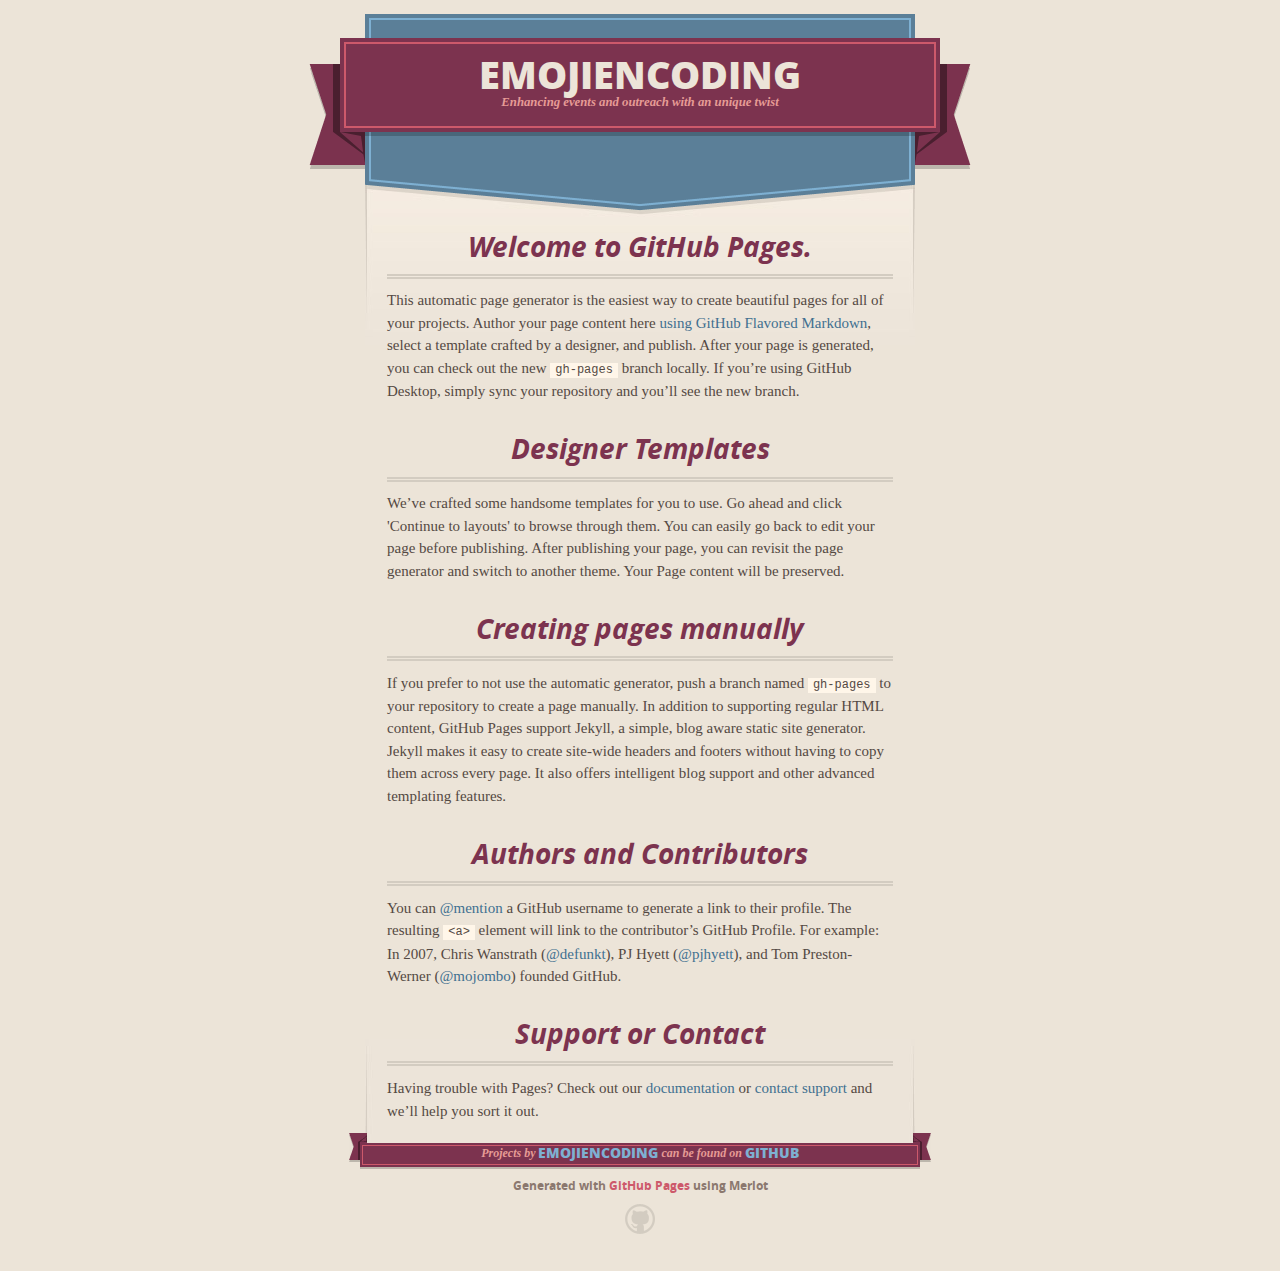
==== index.html @ be72edac "Update index.html" ====
<!DOCTYPE html>
<html>
  <head>
    <meta charset='utf-8'>
    <meta http-equiv="X-UA-Compatible" content="chrome=1">
    <meta name="viewport" content="width=640">

    <link rel="stylesheet" href="stylesheets/core.css" media="screen">
    <link rel="stylesheet" href="stylesheets/mobile.css" media="handheld, only screen and (max-device-width:640px)">
    <link rel="stylesheet" href="stylesheets/github-light.css">

    <script type="text/javascript" src="javascripts/modernizr.js"></script>
    <script type="text/javascript" src="https://ajax.googleapis.com/ajax/libs/jquery/1.7.1/jquery.min.js"></script>
    <script type="text/javascript" src="javascripts/headsmart.min.js"></script>
    <script type="text/javascript">
      $(document).ready(function () {
        $('#main_content').headsmart()
      })
    </script>
    <title>EmojiEncoding by emojiencoding</title>
  </head>

  <body>
    <div class="shell">

      <header>
        <span class="ribbon-outer">
          <span class="ribbon-inner">
            <h1>EmojiEncoding</h1>
            <h2>Enhancing events and outreach with an unique twist</h2>
          </span>
          <span class="left-tail"></span>
          <span class="right-tail"></span>
        </span>
      </header>

      <div id="no-downloads">
        <span class="inner">
        </span>
      </div>


      <span class="banner-fix"></span>


      <section id="main_content">
        <h3>
<a id="welcome-to-github-pages" class="anchor" href="#welcome-to-github-pages" aria-hidden="true"><span class="octicon octicon-link"></span></a>Welcome to GitHub Pages.</h3>

<p>This automatic page generator is the easiest way to create beautiful pages for all of your projects. Author your page content here <a href="https://guides.github.com/features/mastering-markdown/">using GitHub Flavored Markdown</a>, select a template crafted by a designer, and publish. After your page is generated, you can check out the new <code>gh-pages</code> branch locally. If you’re using GitHub Desktop, simply sync your repository and you’ll see the new branch.</p>

<h3>
<a id="designer-templates" class="anchor" href="#designer-templates" aria-hidden="true"><span class="octicon octicon-link"></span></a>Designer Templates</h3>

<p>We’ve crafted some handsome templates for you to use. Go ahead and click 'Continue to layouts' to browse through them. You can easily go back to edit your page before publishing. After publishing your page, you can revisit the page generator and switch to another theme. Your Page content will be preserved.</p>

<h3>
<a id="creating-pages-manually" class="anchor" href="#creating-pages-manually" aria-hidden="true"><span class="octicon octicon-link"></span></a>Creating pages manually</h3>

<p>If you prefer to not use the automatic generator, push a branch named <code>gh-pages</code> to your repository to create a page manually. In addition to supporting regular HTML content, GitHub Pages support Jekyll, a simple, blog aware static site generator. Jekyll makes it easy to create site-wide headers and footers without having to copy them across every page. It also offers intelligent blog support and other advanced templating features. </p>

<h3>
<a id="authors-and-contributors" class="anchor" href="#authors-and-contributors" aria-hidden="true"><span class="octicon octicon-link"></span></a>Authors and Contributors</h3>

<p>You can <a href="https://github.com/blog/821" class="user-mention">@mention</a> a GitHub username to generate a link to their profile. The resulting <code>&lt;a&gt;</code> element will link to the contributor’s GitHub Profile. For example: In 2007, Chris Wanstrath (<a href="https://github.com/defunkt" class="user-mention">@defunkt</a>), PJ Hyett (<a href="https://github.com/pjhyett" class="user-mention">@pjhyett</a>), and Tom Preston-Werner (<a href="https://github.com/mojombo" class="user-mention">@mojombo</a>) founded GitHub.</p>

<h3>
<a id="support-or-contact" class="anchor" href="#support-or-contact" aria-hidden="true"><span class="octicon octicon-link"></span></a>Support or Contact</h3>

<p>Having trouble with Pages? Check out our <a href="https://help.github.com/pages">documentation</a> or <a href="https://github.com/contact">contact support</a> and we’ll help you sort it out.</p>
      </section>

      <footer>
        <span class="ribbon-outer">
          <span class="ribbon-inner">
            <p>Projects by <a href="https://github.com/emojiencoding">emojiencoding</a> can be found on <a href="https://github.com/emojiencoding">GitHub</a></p>
          </span>
          <span class="left-tail"></span>
          <span class="right-tail"></span>
        </span>
        <p>Generated with <a href="https://pages.github.com">GitHub Pages</a> using Merlot</p>
        <span class="octocat"></span>
      </footer>

    </div>

              <script type="text/javascript">
            var gaJsHost = (("https:" == document.location.protocol) ? "https://ssl." : "http://www.");
            document.write(unescape("%3Cscript src='" + gaJsHost + "google-analytics.com/ga.js' type='text/javascript'%3E%3C/script%3E"));
          </script>
          <script type="text/javascript">
            try {
              var pageTracker = _gat._getTracker("UA-67366925-1");
            pageTracker._trackPageview();
            } catch(err) {}
          </script>

  </body>
</html>
---- stylesheets/core.css ----
@import url("screen.css");
@import url("non-screen.css") handheld;
@import url("non-screen.css") only screen and (max-device-width:640px);
---- stylesheets/mobile.css ----
/* Generated by Font Squirrel (http://www.fontsquirrel.com) on February 9, 2012 */


@font-face {
  font-family: 'Open Sans';
  src: url('../fonts/opensans-regular-webfont.eot');
  src: url('../fonts/opensans-regular-webfont.eot?#iefix') format('embedded-opentype'),
       url('../fonts/opensans-regular-webfont.woff') format('woff'),
       url('../fonts/opensans-regular-webfont.ttf') format('truetype'),
       url('../fonts/opensans-regular-webfont.svg#OpenSansRegular') format('svg');
  font-weight: normal;
  font-style: normal;
}

@font-face {
  font-family: 'Open Sans';
  src: url('../fonts/opensans-italic-webfont.eot');
  src: url('../fonts/opensans-italic-webfont.eot?#iefix') format('embedded-opentype'),
       url('../fonts/opensans-italic-webfont.woff') format('woff'),
       url('../fonts/opensans-italic-webfont.ttf') format('truetype'),
       url('../fonts/opensans-italic-webfont.svg#OpenSansItalic') format('svg');
  font-weight: normal;
  font-style: italic;
}

@font-face {
  font-family: 'Open Sans';
  src: url('../fonts/opensans-bold-webfont.eot');
  src: url('../fonts/opensans-bold-webfont.eot?#iefix') format('embedded-opentype'),
       url('../fonts/opensans-bold-webfont.woff') format('woff'),
       url('../fonts/opensans-bold-webfont.ttf') format('truetype'),
       url('../fonts/opensans-bold-webfont.svg#OpenSansBold') format('svg');
  font-weight: bold;
  font-style: normal;
}

@font-face {
  font-family: 'Open Sans';
  src: url('../fonts/opensans-bolditalic-webfont.eot');
  src: url('../fonts/opensans-bolditalic-webfont.eot?#iefix') format('embedded-opentype'),
       url('../fonts/opensans-bolditalic-webfont.woff') format('woff'),
       url('../fonts/opensans-bolditalic-webfont.ttf') format('truetype'),
       url('../fonts/opensans-bolditalic-webfont.svg#OpenSansBoldItalic') format('svg');
  font-weight: bold;
  font-style: italic;
}

@font-face {
  font-family: 'Open Sans';
  src: url('../fonts/opensans-extrabold-webfont.eot');
  src: url('../fonts/opensans-extrabold-webfont.eot?#iefix') format('embedded-opentype'),
       url('../fonts/opensans-extrabold-webfont.woff') format('woff'),
       url('../fonts/opensans-extrabold-webfont.ttf') format('truetype'),
       url('../fonts/opensans-extrabold-webfont.svg#OpenSansExtrabold') format('svg');
  font-weight: bolder;
  font-style: normal;
}


/* http://meyerweb.com/eric/tools/css/reset/ 
   v2.0 | 20110126
   License: none (public domain)
*/

html, body, div, span, applet, object, iframe,
h1, h2, h3, h4, h5, h6, p, blockquote, pre,
a, abbr, acronym, address, big, cite, code,
del, dfn, em, img, ins, kbd, q, s, samp,
small, strike, strong, sub, sup, tt, var,
b, u, i, center,
dl, dt, dd, ol, ul, li,
fieldset, form, label, legend,
table, caption, tbody, tfoot, thead, tr, th, td,
article, aside, canvas, details, embed, 
figure, figcaption, footer, header, hgroup, 
menu, nav, output, ruby, section, summary,
time, mark, audio, video {
  margin: 0;
  padding: 0;
  border: 0;
  font-size: 100%;
  font: inherit;
  vertical-align: baseline;
}
/* HTML5 display-role reset for older browsers */
article, aside, details, figcaption, figure, 
footer, header, hgroup, menu, nav, section {
  display: block;
}
body {
  line-height: 1;
}
ol, ul {
  list-style: none;
}
blockquote, q {
  quotes: none;
}
blockquote:before, blockquote:after,
q:before, q:after {
  content: '';
  content: none;
}
table {
  border-collapse: collapse;
  border-spacing: 0;
}

header, footer, section {
  display: block;
  position: relative;
}

/* STYLES */

div.shell {
  display: block;
  width: 640px;
  margin: 0 auto;
}

a#forkme_banner {
  display: none;
}

/* header */

header {
  position: relative;
  z-index: 2;
  margin: 0;
  max-width: 640px;
  top: 51px;
}

header span.ribbon-inner {
  position: relative;
  display: block;
  background-color: #cd596b;
  border: 8px solid #7c334f;
  padding: 6px;
  z-index: 1;
}

header span.left-tail, header span.right-tail {
  position: relative;
  display: block;
  width: 19px;
  height: 10px;
  background: transparent url(../images/ribbon-tail-sprite-2x.png) 0 0 no-repeat;
  position: absolute;
  bottom: -10px;
  z-index: 0;
}

header span.left-tail {
  background-position: 0 0;
  left: 0;
}

header span.right-tail {
  background-position: -19px 0;
  right: 0;
}

header h1 {
  background-color: #7c334f;
  font-size: 2em;
  font-weight: bolder;
  font-style: normal;
  text-transform: uppercase;
  color: #ece4d8;
  text-align: center;
  line-height:1;  
  padding: 14px 20px 0;
}

header h2 {
  background-color: #7c334f;
  font: bold italic .85em/1.5 Georgia, Times, “Times New Roman”, serif;
  color: #e69b95;
  padding-bottom: 14px;
  margin-top: -3px;
  text-align: center;
}

section#downloads {
  position: relative;
  display: block;
  height: 171px;
  width: 602px;
  padding-bottom: 150px;
  margin: 51px auto -250px;
  z-index: 1;
  background: transparent url(../images/shield.png) center 0 no-repeat;
}

section#downloads a {
  display: none;
}

span.banner-fix {
  background: transparent url(../images/shield-fallback.png) center top no-repeat;
  display: block;
  height: 31px;
  position: absolute;
  width: 640px;
  top: 20px;

}

section#main_content {
  z-index: 2;
  padding: 20px 40px 0;
  min-height:185px;
}

/* footer */

footer {
  background: none;
  padding-top: 104px;
  margin: -94px auto 40px;
  max-width:640px;
  text-align: center;
}

footer span.ribbon-outer {
  display: block;
  position: relative;
  border-bottom: 2px solid #bdb6ad;
}

footer span.ribbon-inner {
  position: relative;
  display: block;
  background-color: #cd596b;
  border: 8px solid #7c334f;
  padding: 6px;
  z-index: 1;
}

footer p {
  font-family: 'Open Sans', sans-serif;
  font-weight: bold;
  font-size: .6em;
  color: #8b786f;
}

footer a {
  color: #cd596b;
}

footer span.ribbon-inner p {
  background-color: #7c334f;
  margin: 0;
  color: #e69b95;
  font: bold italic 22px/1 Georgia, Times, “Times New Roman”, serif;
  height: auto;
  line-height: 1.1;
  padding: 20px 0px 10px;
}

footer span.ribbon-inner a {
  display: block;
  position: relative;
  bottom: 0;
  color: #7eb0d2;
  font-family: 'Open Sans', sans-serif;
  text-transform: uppercase;
  font-style: normal;
  font-weight: bolder;
  font-size: 38px;
  padding-bottom: 10px;
}

footer span.ribbon-inner a:hover {
  color: #7eb0d2;
}

footer span.left-tail, footer span.right-tail {
  position: relative;
  display: block;
  width: 23px;
  height: 126px;
  background: transparent url(../images/small-ribbon-tail-sprite-2x.png) 0 0 no-repeat;
  position: absolute;
  top: -126px;
  z-index: 0;
}

footer span.left-tail {
  background-position: 0 0;
  left: 0;
}

footer span.right-tail {
  background-position: -23px 0;
  right: 0;
}

footer span.octocat {
  background: transparent url(../images/octocat-2x.png) 0 0 no-repeat;
  display: block;
  width: 60px;
  height: 60px;
  margin: 20px auto 0;}

/* content */

body {
  background: #ece4d8;
  font: normal normal 30px/1.5 Georgia, Palatino,” Palatino Linotype”, Times, “Times New Roman”, serif;
  color: #544943;
  -webkit-font-smoothing: antialiased;
}

a, a:hover {
  color: #417090;
}

a {
  text-decoration: none;
}

a:hover {
  text-decoration: underline;
}

h1,h2,h3,h4,h5,h6 {
  font-family: 'Open Sans', sans-serif;
  font-weight: bold;
}

p {
  margin: .7em 0 0;
}

strong {
  font-weight: bold;
}

em {
  font-style: italic;
}

ol {
  margin: .7em 0;
  list-style-type: decimal;
  padding-left: 1.35em;
}

ul {
  margin: .7em 0;
  padding-left: 1.35em;
}

ul li {
  padding-left: 20px;
  background: transparent url(../images/chevron-2x.png) left 15px no-repeat;
}

blockquote {
  font-family: 'Open Sans', sans-serif;
  margin: 20px 0;
  color: #8b786f;
  padding-left: 1.35em;
  background: transparent url('../images/blockquote-gfx-2x.png') 0 8px no-repeat;
}

img {
  -webkit-box-shadow: 0px 4px 0px #bdb6ad;
  -moz-box-shadow: 0px 4px 0px #bdb6ad;
  box-shadow: 0px 4px 0px #bdb6ad;
  border: 4px solid #fff6e9;
  max-width: 556px;
}

hr {
  border: none;
  outline: none;
  height: 42px;
  background: transparent url('../images/hr-2x.jpg') center center repeat-x;
  margin: 0 0 20px;
}

code {
  background: #fff6e9;
  font: normal normal .9em/1.7 "Lucida Sans Typewriter", "Lucida Console", Monaco, "Bitstream Vera Sans Mono", monospace;
  padding: 0 5px 1px;
}

pre {
  margin: 10px 0 20px;
  padding: .7em;
  background: #fff6e9;
  border-bottom: 4px solid #bdb6ad;
  font: normal normal .9em/1.7 "Lucida Sans Typewriter", "Lucida Console", Monaco, "Bitstream Vera Sans Mono", monospace;
  overflow: auto;
}

table {
  background: #fff6e9;
  display: table;
  width: 100%;
  border-collapse: separate;
  border-bottom: 4px solid #bdb6ad;
  margin: 10px 0;
}

tr {
  display: table-row;
}

th {
  display: table-cell;
  padding: 2px 10px;
  border: solid #ece4d8;
  border-width: 0 4px 4px 0;
  color: #cd596b;
  font-family: 'Open Sans', sans-serif;
  font-weight: bold;
  font-size: .85em;
}

td {
  display: table-cell;
  padding: 0 .7em;
  border: solid #ece4d8;
  border-width: 0 4px 4px 0;
}

td:last-child, th:last-child {
  border-right: none;
}

tr:last-child td {
  border-bottom: none;
}

dl {
  margin: .7em 0 20px;
}

dt {
  font-family: 'Open Sans', sans-serif;
  font-weight: bold;
}

dd {
  padding-left: 1.35em;
}

dd p:first-child {
  margin-top: 0;
}

/* Content based headers */

#main_content > .header-level-1:first-child,
#main_content > .header-level-2:first-child,
#main_content > .header-level-3:first-child,
#main_content > .header-level-4:first-child,
#main_content > .header-level-5:first-child,
#main_content > .header-level-6:first-child {
  margin-top: 0;
}

.header-level-1 {
  font-size: 1.85em;
  border-bottom: .2em double #d3ccc1;
  color: #7c334f;
  text-align: center;
  font-style: italic;
  margin: 1.1em 0 .38em;
  line-height: 1.2;
  padding-bottom: 10px
}

.header-level-2 {
  font-size: 1.58em;
  color: #7c334f;
  margin: .95em 0 .5em;
  border-bottom: .1em solid #D3CCC1;
  line-height: 1.2;
  padding-bottom: 10px
}

.header-level-3 {
  margin: 20px 0 10px;
  font-size: 1.45em;
}

.header-level-4 {
  margin: .6em 0;
  font-size: 1.2em;
  color: #cd596b;
}

.header-level-5 {
  margin: .7em 0;
  font-size: 1em;
  color: #8b786f;
}

.header-level-6 {
  margin: .8em 0;
  font-size: .85em;
  font-style: italic;
}
---- stylesheets/github-light.css ----
/*
   Copyright 2014 GitHub Inc.

   Licensed under the Apache License, Version 2.0 (the "License");
   you may not use this file except in compliance with the License.
   You may obtain a copy of the License at

       http://www.apache.org/licenses/LICENSE-2.0

   Unless required by applicable law or agreed to in writing, software
   distributed under the License is distributed on an "AS IS" BASIS,
   WITHOUT WARRANTIES OR CONDITIONS OF ANY KIND, either express or implied.
   See the License for the specific language governing permissions and
   limitations under the License.

*/

.pl-c /* comment */ {
  color: #969896;
}

.pl-c1      /* constant, markup.raw, meta.diff.header, meta.module-reference, meta.property-name, support, support.constant, support.variable, variable.other.constant */,
.pl-s .pl-v /* string variable */ {
  color: #0086b3;
}

.pl-e  /* entity */,
.pl-en /* entity.name */ {
  color: #795da3;
}

.pl-s .pl-s1 /* string source */,
.pl-smi      /* storage.modifier.import, storage.modifier.package, storage.type.java, variable.other, variable.parameter.function */ {
  color: #333;
}

.pl-ent /* entity.name.tag */ {
  color: #63a35c;
}

.pl-k /* keyword, storage, storage.type */ {
  color: #a71d5d;
}

.pl-pds              /* punctuation.definition.string, string.regexp.character-class */,
.pl-s                /* string */,
.pl-s .pl-pse .pl-s1 /* string punctuation.section.embedded source */,
.pl-sr               /* string.regexp */,
.pl-sr .pl-cce       /* string.regexp constant.character.escape */,
.pl-sr .pl-sra       /* string.regexp string.regexp.arbitrary-repitition */,
.pl-sr .pl-sre       /* string.regexp source.ruby.embedded */ {
  color: #183691;
}

.pl-v /* variable */ {
  color: #ed6a43;
}

.pl-id /* invalid.deprecated */ {
  color: #b52a1d;
}

.pl-ii /* invalid.illegal */ {
  background-color: #b52a1d;
  color: #f8f8f8;
}

.pl-sr .pl-cce /* string.regexp constant.character.escape */ {
  color: #63a35c;
  font-weight: bold;
}

.pl-ml /* markup.list */ {
  color: #693a17;
}

.pl-mh        /* markup.heading */,
.pl-mh .pl-en /* markup.heading entity.name */,
.pl-ms        /* meta.separator */ {
  color: #1d3e81;
  font-weight: bold;
}

.pl-mq /* markup.quote */ {
  color: #008080;
}

.pl-mi /* markup.italic */ {
  color: #333;
  font-style: italic;
}

.pl-mb /* markup.bold */ {
  color: #333;
  font-weight: bold;
}

.pl-md /* markup.deleted, meta.diff.header.from-file */ {
  background-color: #ffecec;
  color: #bd2c00;
}

.pl-mi1 /* markup.inserted, meta.diff.header.to-file */ {
  background-color: #eaffea;
  color: #55a532;
}

.pl-mdr /* meta.diff.range */ {
  color: #795da3;
  font-weight: bold;
}

.pl-mo /* meta.output */ {
  color: #1d3e81;
}
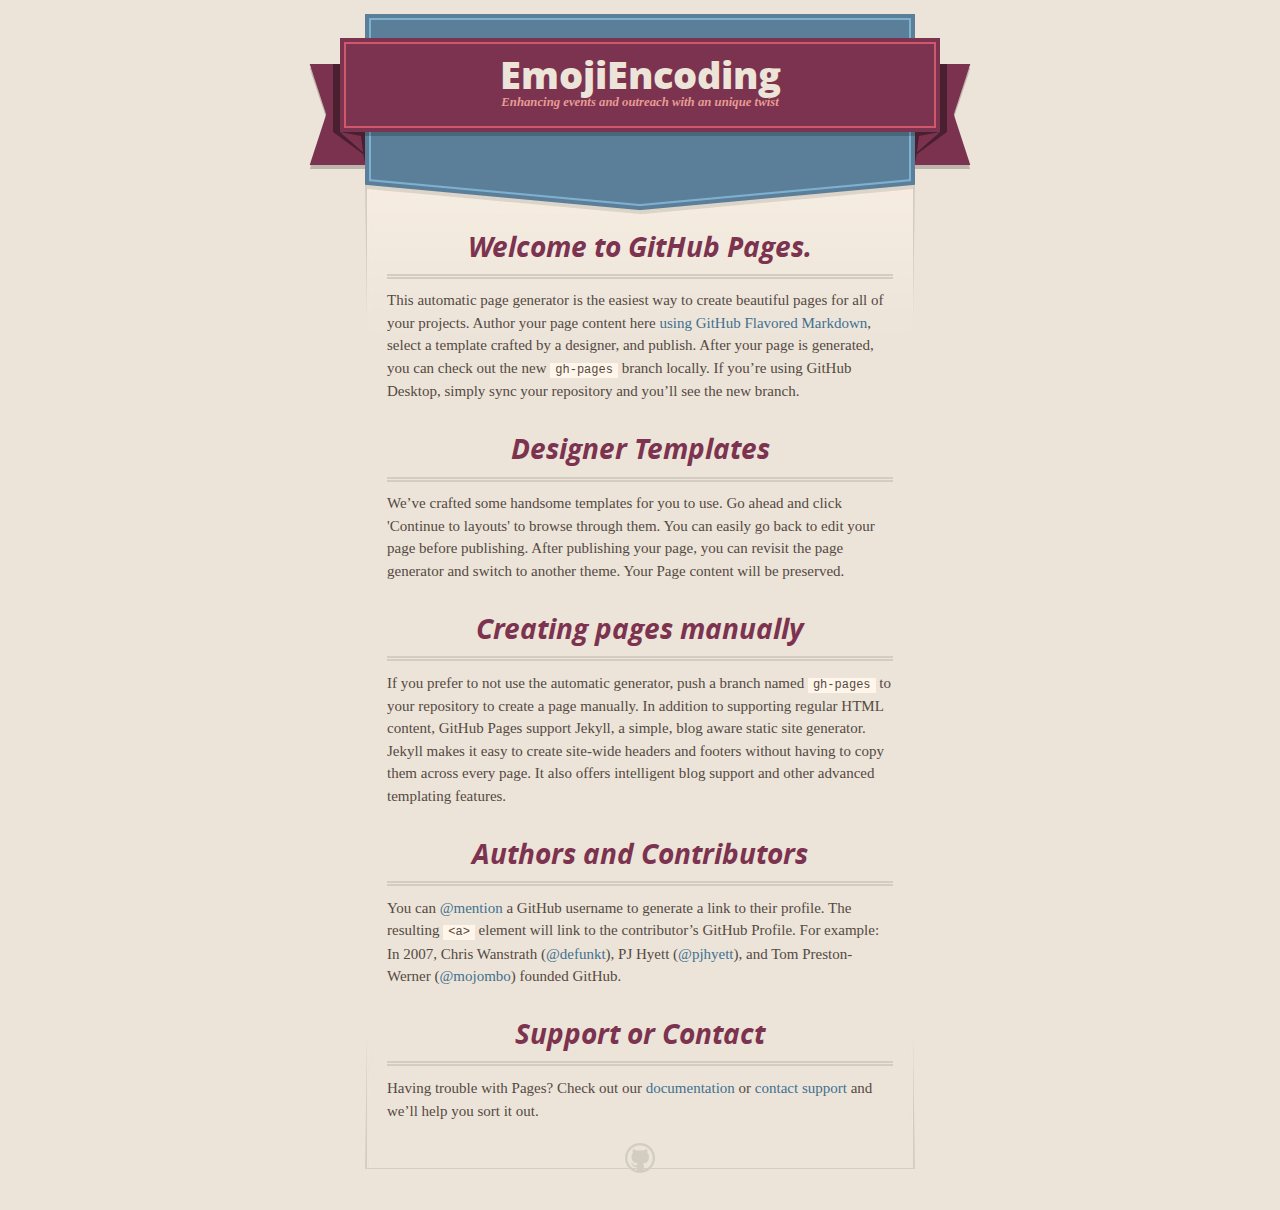
==== commit 64a60cd9: "Update index.html" ====
--- a/index.html
+++ b/index.html
@@ -71,14 +71,7 @@
       </section>
 
       <footer>
-        <span class="ribbon-outer">
-          <span class="ribbon-inner">
-            <p>Projects by <a href="https://github.com/emojiencoding">emojiencoding</a> can be found on <a href="https://github.com/emojiencoding">GitHub</a></p>
-          </span>
-          <span class="left-tail"></span>
-          <span class="right-tail"></span>
-        </span>
-        <p>Generated with <a href="https://pages.github.com">GitHub Pages</a> using Merlot</p>
+        
         <span class="octocat"></span>
       </footer>
 
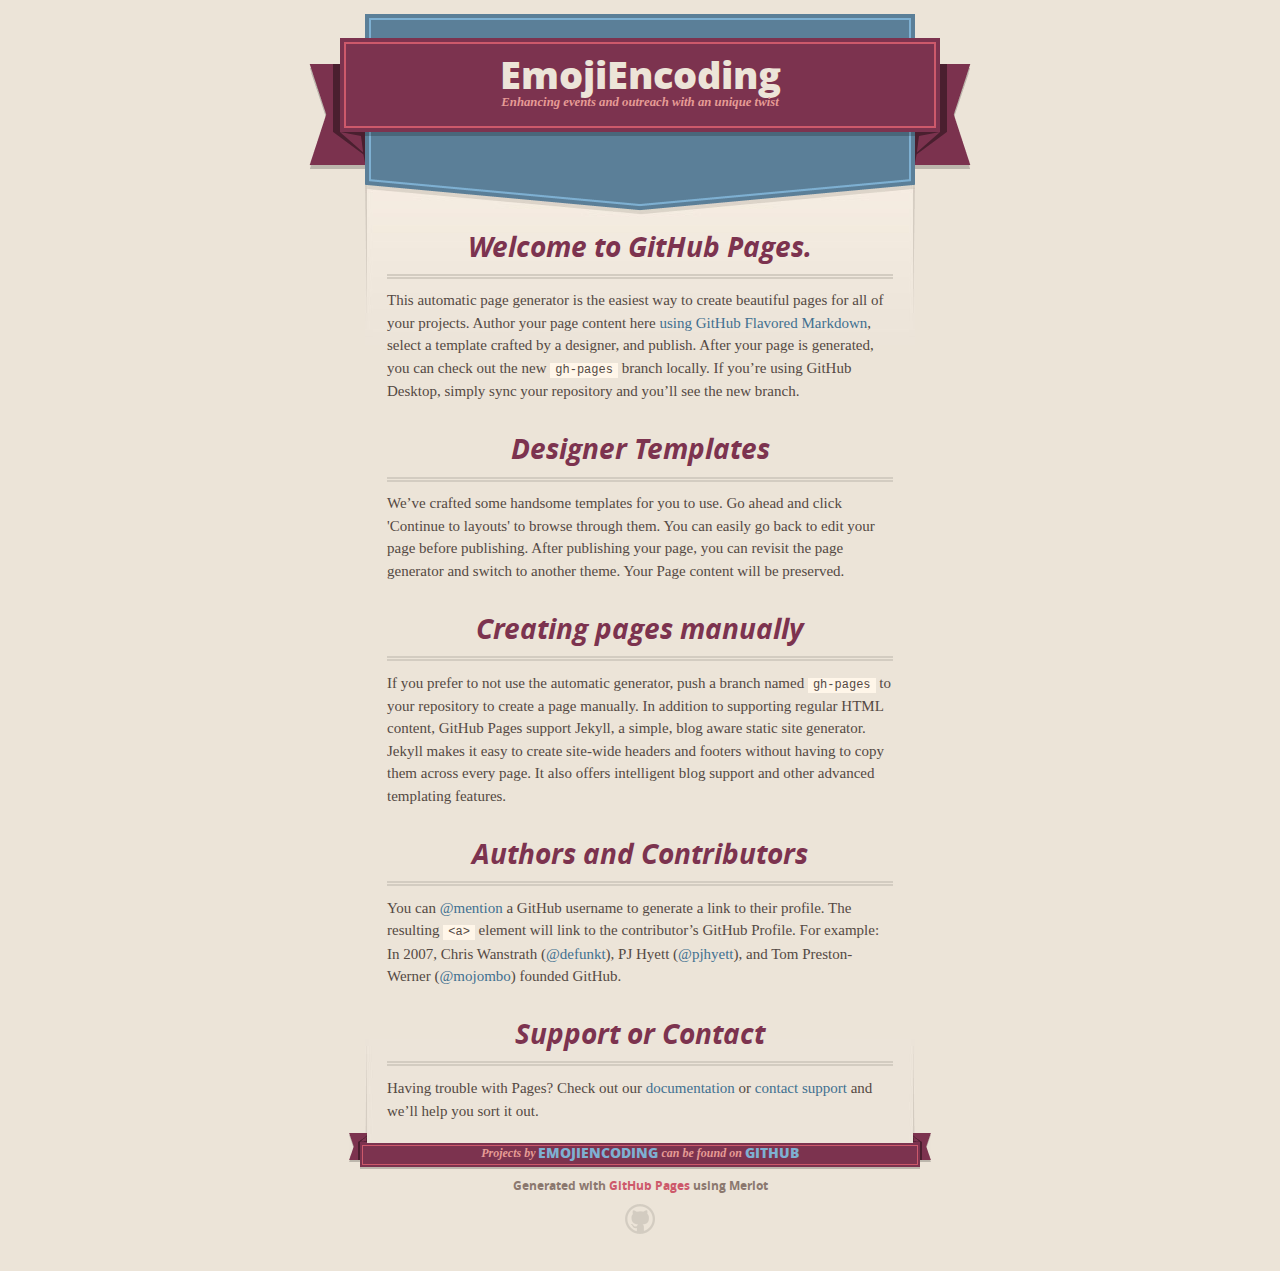
==== commit 5e6973a2: "Update index.html" ====
--- a/index.html
+++ b/index.html
@@ -71,7 +71,14 @@
       </section>
 
       <footer>
-        
+        <span class="ribbon-outer">
+          <span class="ribbon-inner">
+            <p>Projects by <a href="https://github.com/emojiencoding">emojiencoding</a> can be found on <a href="https://github.com/emojiencoding">GitHub</a></p>
+          </span>
+          <span class="left-tail"></span>
+          <span class="right-tail"></span>
+        </span>
+        <p>Generated with <a href="https://pages.github.com">GitHub Pages</a> using Merlot</p>
         <span class="octocat"></span>
       </footer>
 
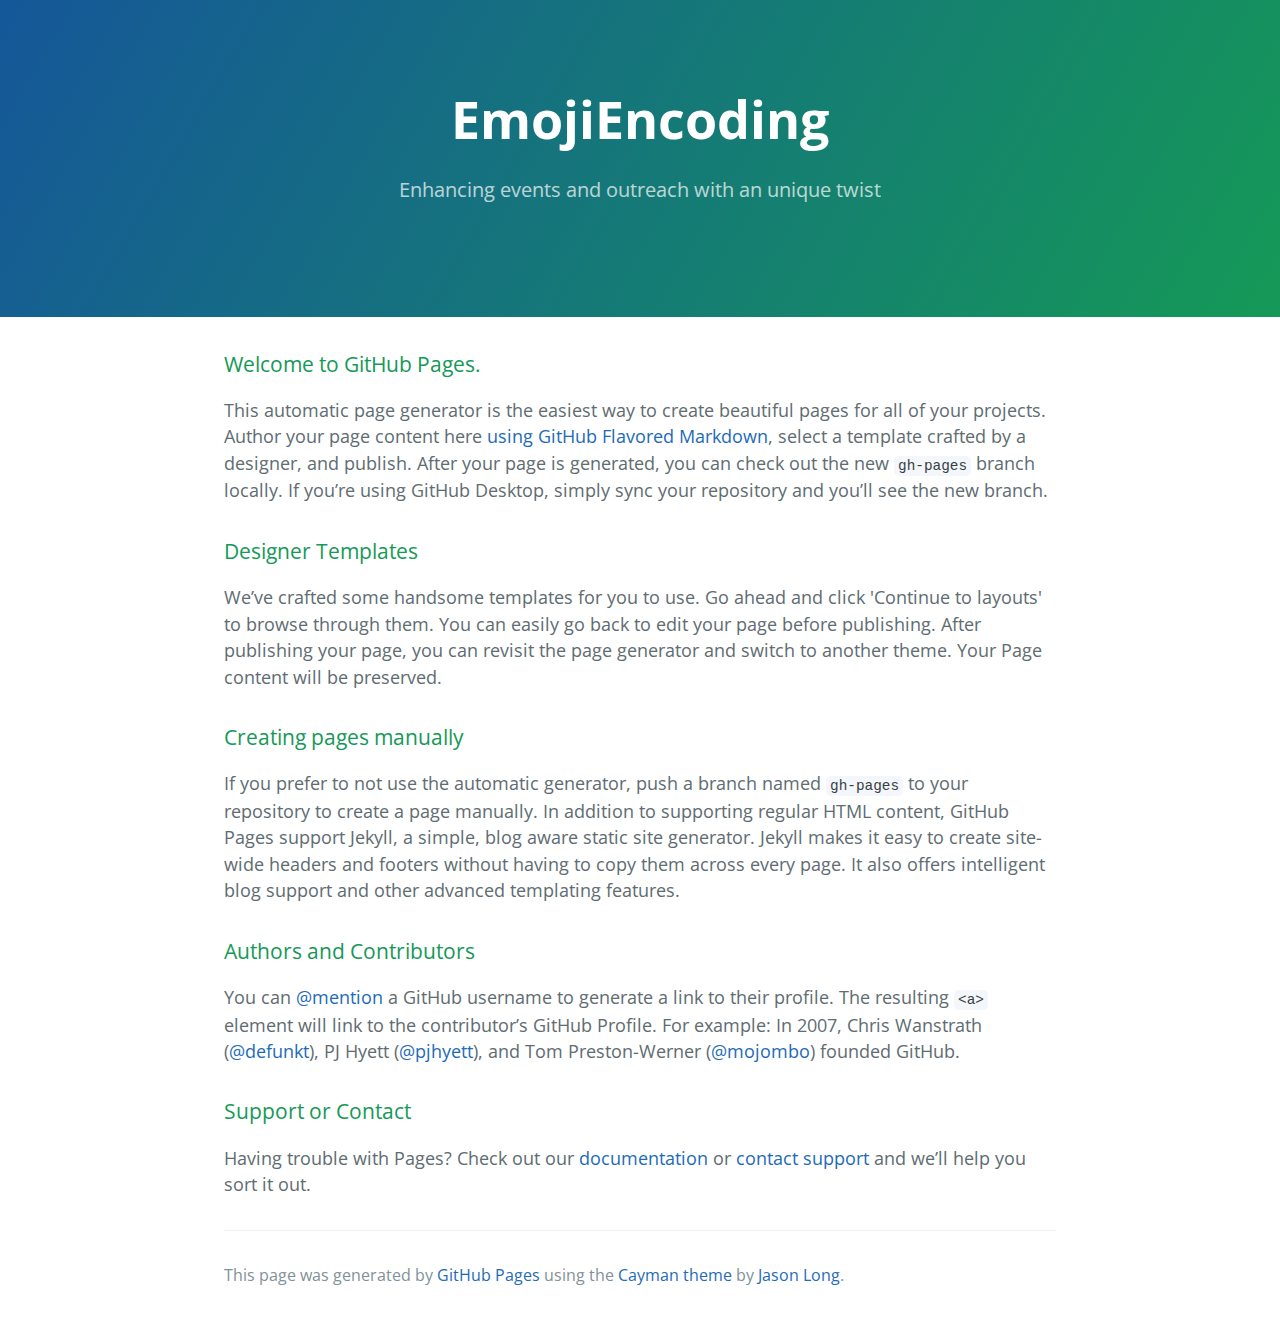
==== commit 5b810c80: "Replace master branch with page content via GitHub" ====
--- a/index.html
+++ b/index.html
@@ -1,50 +1,22 @@
 <!DOCTYPE html>
-<html>
+<html lang="en-us">
   <head>
-    <meta charset='utf-8'>
-    <meta http-equiv="X-UA-Compatible" content="chrome=1">
-    <meta name="viewport" content="width=640">
+    <meta charset="UTF-8">
+    <title>EmojiEncoding by emojiencoding</title>
+    <meta name="viewport" content="width=device-width, initial-scale=1">
+    <link rel="stylesheet" type="text/css" href="stylesheets/normalize.css" media="screen">
+    <link href='https://fonts.googleapis.com/css?family=Open+Sans:400,700' rel='stylesheet' type='text/css'>
+    <link rel="stylesheet" type="text/css" href="stylesheets/stylesheet.css" media="screen">
+    <link rel="stylesheet" type="text/css" href="stylesheets/github-light.css" media="screen">
+  </head>
+  <body>
+    <section class="page-header">
+      <h1 class="project-name">EmojiEncoding</h1>
+      <h2 class="project-tagline">Enhancing events and outreach with an unique twist</h2>
+    </section>
 
-    <link rel="stylesheet" href="stylesheets/core.css" media="screen">
-    <link rel="stylesheet" href="stylesheets/mobile.css" media="handheld, only screen and (max-device-width:640px)">
-    <link rel="stylesheet" href="stylesheets/github-light.css">
-
-    <script type="text/javascript" src="javascripts/modernizr.js"></script>
-    <script type="text/javascript" src="https://ajax.googleapis.com/ajax/libs/jquery/1.7.1/jquery.min.js"></script>
-    <script type="text/javascript" src="javascripts/headsmart.min.js"></script>
-    <script type="text/javascript">
-      $(document).ready(function () {
-        $('#main_content').headsmart()
-      })
-    </script>
-    <title>EmojiEncoding by emojiencoding</title>
-  </head>
-
-  <body>
-    <div class="shell">
-
-      <header>
-        <span class="ribbon-outer">
-          <span class="ribbon-inner">
-            <h1>EmojiEncoding</h1>
-            <h2>Enhancing events and outreach with an unique twist</h2>
-          </span>
-          <span class="left-tail"></span>
-          <span class="right-tail"></span>
-        </span>
-      </header>
-
-      <div id="no-downloads">
-        <span class="inner">
-        </span>
-      </div>
-
-
-      <span class="banner-fix"></span>
-
-
-      <section id="main_content">
-        <h3>
+    <section class="main-content">
+      <h3>
 <a id="welcome-to-github-pages" class="anchor" href="#welcome-to-github-pages" aria-hidden="true"><span class="octicon octicon-link"></span></a>Welcome to GitHub Pages.</h3>
 
 <p>This automatic page generator is the easiest way to create beautiful pages for all of your projects. Author your page content here <a href="https://guides.github.com/features/mastering-markdown/">using GitHub Flavored Markdown</a>, select a template crafted by a designer, and publish. After your page is generated, you can check out the new <code>gh-pages</code> branch locally. If you’re using GitHub Desktop, simply sync your repository and you’ll see the new branch.</p>
@@ -68,23 +40,15 @@
 <a id="support-or-contact" class="anchor" href="#support-or-contact" aria-hidden="true"><span class="octicon octicon-link"></span></a>Support or Contact</h3>
 
 <p>Having trouble with Pages? Check out our <a href="https://help.github.com/pages">documentation</a> or <a href="https://github.com/contact">contact support</a> and we’ll help you sort it out.</p>
-      </section>
 
-      <footer>
-        <span class="ribbon-outer">
-          <span class="ribbon-inner">
-            <p>Projects by <a href="https://github.com/emojiencoding">emojiencoding</a> can be found on <a href="https://github.com/emojiencoding">GitHub</a></p>
-          </span>
-          <span class="left-tail"></span>
-          <span class="right-tail"></span>
-        </span>
-        <p>Generated with <a href="https://pages.github.com">GitHub Pages</a> using Merlot</p>
-        <span class="octocat"></span>
+      <footer class="site-footer">
+
+        <span class="site-footer-credits">This page was generated by <a href="https://pages.github.com">GitHub Pages</a> using the <a href="https://github.com/jasonlong/cayman-theme">Cayman theme</a> by <a href="https://twitter.com/jasonlong">Jason Long</a>.</span>
       </footer>
 
-    </div>
+    </section>
 
-              <script type="text/javascript">
+            <script type="text/javascript">
             var gaJsHost = (("https:" == document.location.protocol) ? "https://ssl." : "http://www.");
             document.write(unescape("%3Cscript src='" + gaJsHost + "google-analytics.com/ga.js' type='text/javascript'%3E%3C/script%3E"));
           </script>
--- a/stylesheets/stylesheet.css
+++ b/stylesheets/stylesheet.css
@@ -0,0 +1,245 @@
+* {
+  box-sizing: border-box; }
+
+body {
+  padding: 0;
+  margin: 0;
+  font-family: "Open Sans", "Helvetica Neue", Helvetica, Arial, sans-serif;
+  font-size: 16px;
+  line-height: 1.5;
+  color: #606c71; }
+
+a {
+  color: #1e6bb8;
+  text-decoration: none; }
+  a:hover {
+    text-decoration: underline; }
+
+.btn {
+  display: inline-block;
+  margin-bottom: 1rem;
+  color: rgba(255, 255, 255, 0.7);
+  background-color: rgba(255, 255, 255, 0.08);
+  border-color: rgba(255, 255, 255, 0.2);
+  border-style: solid;
+  border-width: 1px;
+  border-radius: 0.3rem;
+  transition: color 0.2s, background-color 0.2s, border-color 0.2s; }
+  .btn + .btn {
+    margin-left: 1rem; }
+
+.btn:hover {
+  color: rgba(255, 255, 255, 0.8);
+  text-decoration: none;
+  background-color: rgba(255, 255, 255, 0.2);
+  border-color: rgba(255, 255, 255, 0.3); }
+
+@media screen and (min-width: 64em) {
+  .btn {
+    padding: 0.75rem 1rem; } }
+
+@media screen and (min-width: 42em) and (max-width: 64em) {
+  .btn {
+    padding: 0.6rem 0.9rem;
+    font-size: 0.9rem; } }
+
+@media screen and (max-width: 42em) {
+  .btn {
+    display: block;
+    width: 100%;
+    padding: 0.75rem;
+    font-size: 0.9rem; }
+    .btn + .btn {
+      margin-top: 1rem;
+      margin-left: 0; } }
+
+.page-header {
+  color: #fff;
+  text-align: center;
+  background-color: #159957;
+  background-image: linear-gradient(120deg, #155799, #159957); }
+
+@media screen and (min-width: 64em) {
+  .page-header {
+    padding: 5rem 6rem; } }
+
+@media screen and (min-width: 42em) and (max-width: 64em) {
+  .page-header {
+    padding: 3rem 4rem; } }
+
+@media screen and (max-width: 42em) {
+  .page-header {
+    padding: 2rem 1rem; } }
+
+.project-name {
+  margin-top: 0;
+  margin-bottom: 0.1rem; }
+
+@media screen and (min-width: 64em) {
+  .project-name {
+    font-size: 3.25rem; } }
+
+@media screen and (min-width: 42em) and (max-width: 64em) {
+  .project-name {
+    font-size: 2.25rem; } }
+
+@media screen and (max-width: 42em) {
+  .project-name {
+    font-size: 1.75rem; } }
+
+.project-tagline {
+  margin-bottom: 2rem;
+  font-weight: normal;
+  opacity: 0.7; }
+
+@media screen and (min-width: 64em) {
+  .project-tagline {
+    font-size: 1.25rem; } }
+
+@media screen and (min-width: 42em) and (max-width: 64em) {
+  .project-tagline {
+    font-size: 1.15rem; } }
+
+@media screen and (max-width: 42em) {
+  .project-tagline {
+    font-size: 1rem; } }
+
+.main-content :first-child {
+  margin-top: 0; }
+.main-content img {
+  max-width: 100%; }
+.main-content h1, .main-content h2, .main-content h3, .main-content h4, .main-content h5, .main-content h6 {
+  margin-top: 2rem;
+  margin-bottom: 1rem;
+  font-weight: normal;
+  color: #159957; }
+.main-content p {
+  margin-bottom: 1em; }
+.main-content code {
+  padding: 2px 4px;
+  font-family: Consolas, "Liberation Mono", Menlo, Courier, monospace;
+  font-size: 0.9rem;
+  color: #383e41;
+  background-color: #f3f6fa;
+  border-radius: 0.3rem; }
+.main-content pre {
+  padding: 0.8rem;
+  margin-top: 0;
+  margin-bottom: 1rem;
+  font: 1rem Consolas, "Liberation Mono", Menlo, Courier, monospace;
+  color: #567482;
+  word-wrap: normal;
+  background-color: #f3f6fa;
+  border: solid 1px #dce6f0;
+  border-radius: 0.3rem; }
+  .main-content pre > code {
+    padding: 0;
+    margin: 0;
+    font-size: 0.9rem;
+    color: #567482;
+    word-break: normal;
+    white-space: pre;
+    background: transparent;
+    border: 0; }
+.main-content .highlight {
+  margin-bottom: 1rem; }
+  .main-content .highlight pre {
+    margin-bottom: 0;
+    word-break: normal; }
+.main-content .highlight pre, .main-content pre {
+  padding: 0.8rem;
+  overflow: auto;
+  font-size: 0.9rem;
+  line-height: 1.45;
+  border-radius: 0.3rem; }
+.main-content pre code, .main-content pre tt {
+  display: inline;
+  max-width: initial;
+  padding: 0;
+  margin: 0;
+  overflow: initial;
+  line-height: inherit;
+  word-wrap: normal;
+  background-color: transparent;
+  border: 0; }
+  .main-content pre code:before, .main-content pre code:after, .main-content pre tt:before, .main-content pre tt:after {
+    content: normal; }
+.main-content ul, .main-content ol {
+  margin-top: 0; }
+.main-content blockquote {
+  padding: 0 1rem;
+  margin-left: 0;
+  color: #819198;
+  border-left: 0.3rem solid #dce6f0; }
+  .main-content blockquote > :first-child {
+    margin-top: 0; }
+  .main-content blockquote > :last-child {
+    margin-bottom: 0; }
+.main-content table {
+  display: block;
+  width: 100%;
+  overflow: auto;
+  word-break: normal;
+  word-break: keep-all; }
+  .main-content table th {
+    font-weight: bold; }
+  .main-content table th, .main-content table td {
+    padding: 0.5rem 1rem;
+    border: 1px solid #e9ebec; }
+.main-content dl {
+  padding: 0; }
+  .main-content dl dt {
+    padding: 0;
+    margin-top: 1rem;
+    font-size: 1rem;
+    font-weight: bold; }
+  .main-content dl dd {
+    padding: 0;
+    margin-bottom: 1rem; }
+.main-content hr {
+  height: 2px;
+  padding: 0;
+  margin: 1rem 0;
+  background-color: #eff0f1;
+  border: 0; }
+
+@media screen and (min-width: 64em) {
+  .main-content {
+    max-width: 64rem;
+    padding: 2rem 6rem;
+    margin: 0 auto;
+    font-size: 1.1rem; } }
+
+@media screen and (min-width: 42em) and (max-width: 64em) {
+  .main-content {
+    padding: 2rem 4rem;
+    font-size: 1.1rem; } }
+
+@media screen and (max-width: 42em) {
+  .main-content {
+    padding: 2rem 1rem;
+    font-size: 1rem; } }
+
+.site-footer {
+  padding-top: 2rem;
+  margin-top: 2rem;
+  border-top: solid 1px #eff0f1; }
+
+.site-footer-owner {
+  display: block;
+  font-weight: bold; }
+
+.site-footer-credits {
+  color: #819198; }
+
+@media screen and (min-width: 64em) {
+  .site-footer {
+    font-size: 1rem; } }
+
+@media screen and (min-width: 42em) and (max-width: 64em) {
+  .site-footer {
+    font-size: 1rem; } }
+
+@media screen and (max-width: 42em) {
+  .site-footer {
+    font-size: 0.9rem; } }
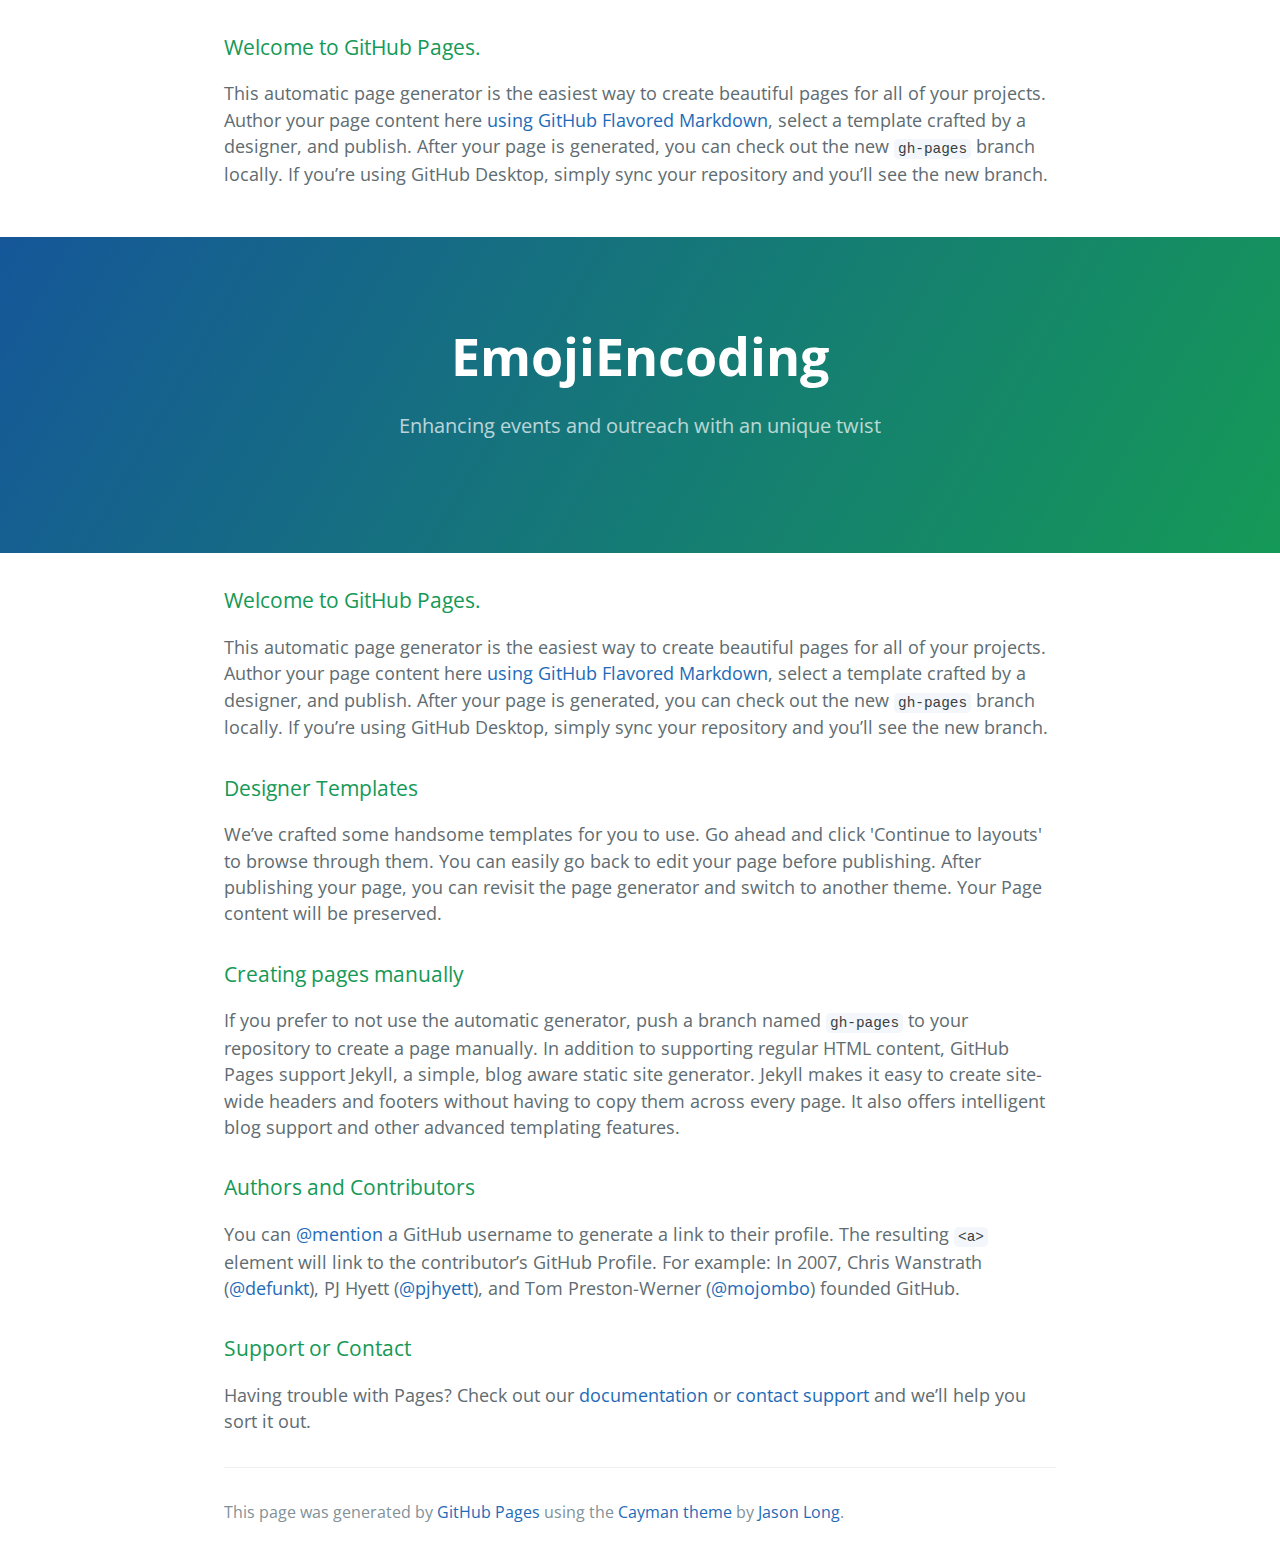
==== commit 367a719f: "Update index.html" ====
--- a/index.html
+++ b/index.html
@@ -10,6 +10,12 @@
     <link rel="stylesheet" type="text/css" href="stylesheets/github-light.css" media="screen">
   </head>
   <body>
+    <section class="main-content">
+      <h3>
+        <a id="welcome-to-github-pages" class="anchor" href="#welcome-to-github-pages" aria-hidden="true"><span class="octicon octicon-link"></span></a>Welcome to GitHub Pages.</h3>
+
+        <p>This automatic page generator is the easiest way to create beautiful pages for all of your projects. Author your page content here <a href="https://guides.github.com/features/mastering-markdown/">using GitHub Flavored Markdown</a>, select a template crafted by a designer, and publish. After your page is generated, you can check out the new <code>gh-pages</code> branch locally. If you’re using GitHub Desktop, simply sync your repository and you’ll see the new branch.</p>
+    </section>
     <section class="page-header">
       <h1 class="project-name">EmojiEncoding</h1>
       <h2 class="project-tagline">Enhancing events and outreach with an unique twist</h2>
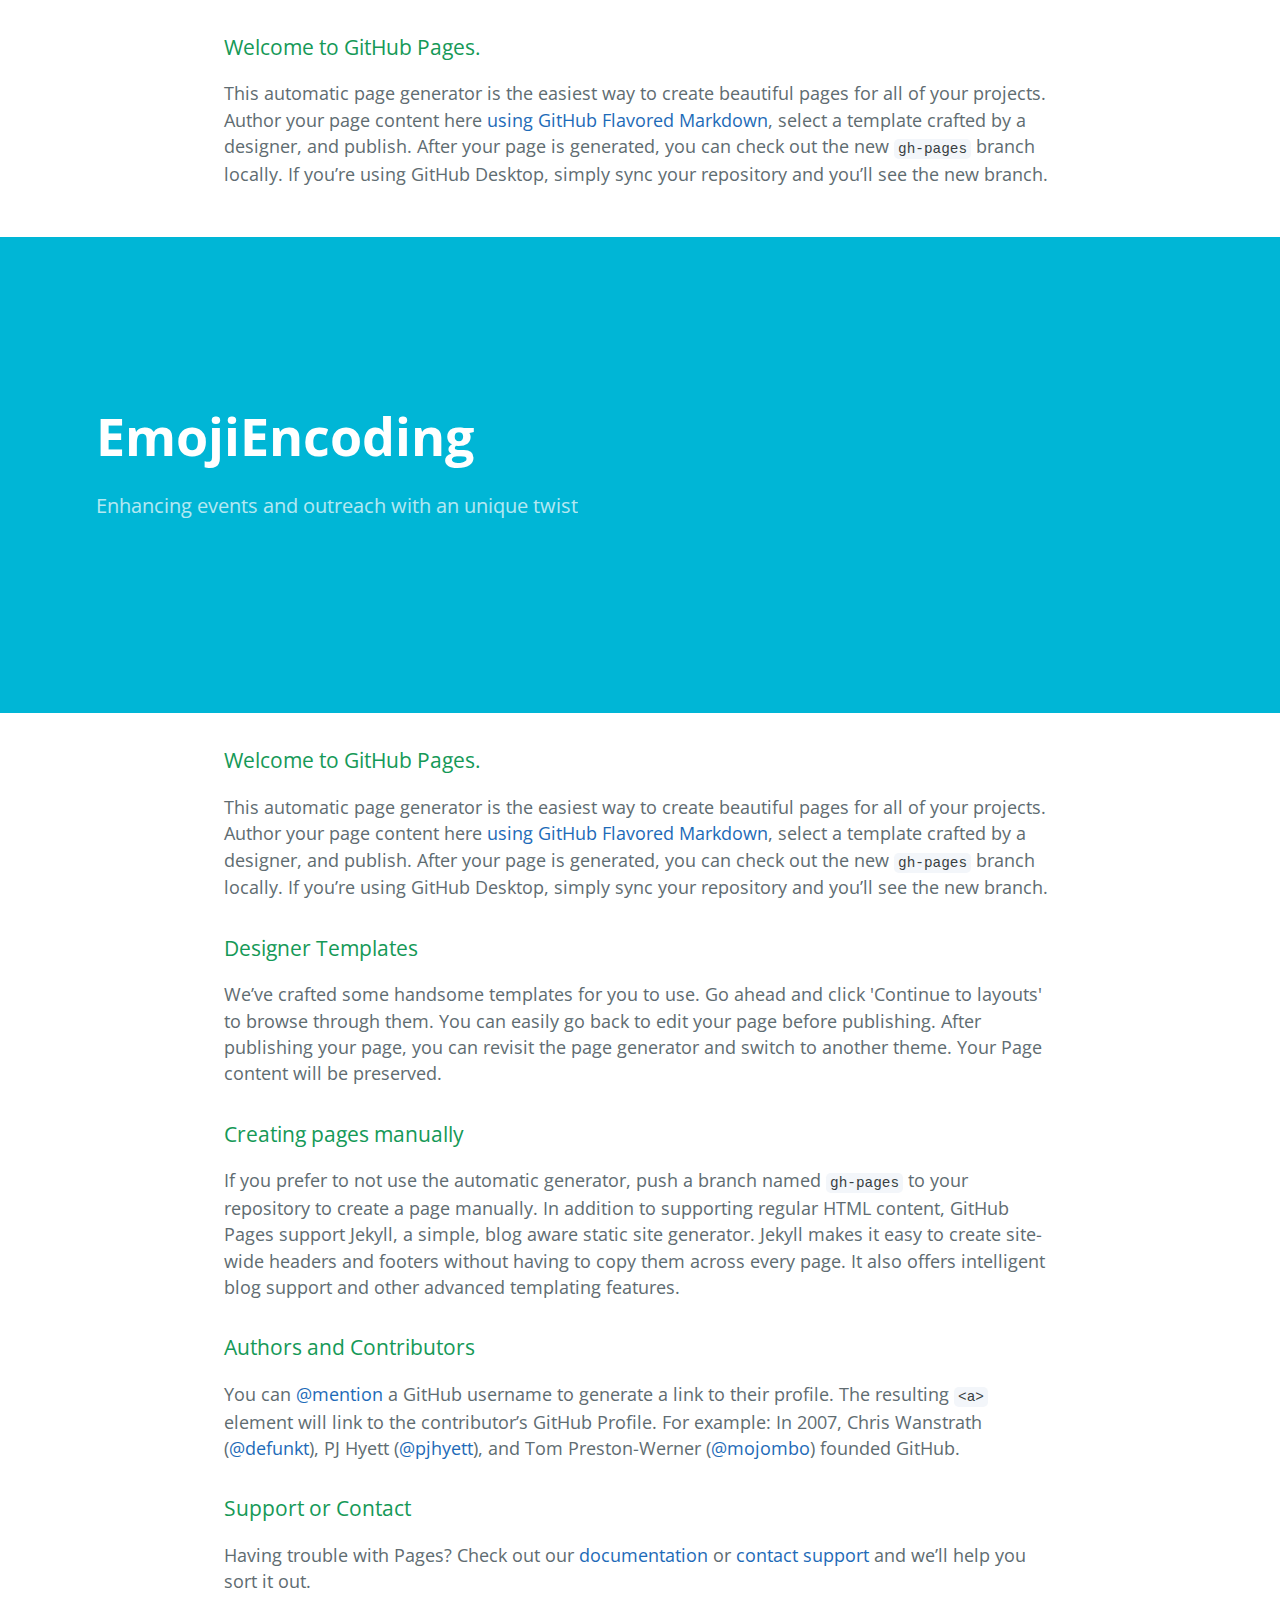
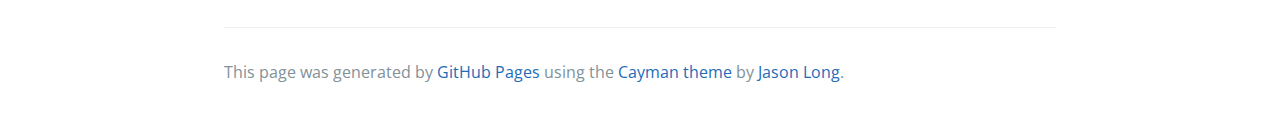
==== commit 2ede5c73: "Update index.html" ====
--- a/index.html
+++ b/index.html
@@ -6,6 +6,7 @@
     <meta name="viewport" content="width=device-width, initial-scale=1">
     <link rel="stylesheet" type="text/css" href="stylesheets/normalize.css" media="screen">
     <link href='https://fonts.googleapis.com/css?family=Open+Sans:400,700' rel='stylesheet' type='text/css'>
+    <link rel="stylesheet" type="text/css" href="http://fonts.googleapis.com/css?family=Lobster">
     <link rel="stylesheet" type="text/css" href="stylesheets/stylesheet.css" media="screen">
     <link rel="stylesheet" type="text/css" href="stylesheets/github-light.css" media="screen">
   </head>
--- a/stylesheets/stylesheet.css
+++ b/stylesheets/stylesheet.css
@@ -55,13 +55,13 @@
 
 .page-header {
   color: #fff;
-  text-align: center;
-  background-color: #159957;
-  background-image: linear-gradient(120deg, #155799, #159957); }
+  background-color: #00B6D6;
+  /*background-image: linear-gradient(120deg, #155799, #159957); */
+  }
 
 @media screen and (min-width: 64em) {
   .page-header {
-    padding: 5rem 6rem; } }
+    padding: 10rem 6rem; } }
 
 @media screen and (min-width: 42em) and (max-width: 64em) {
   .page-header {
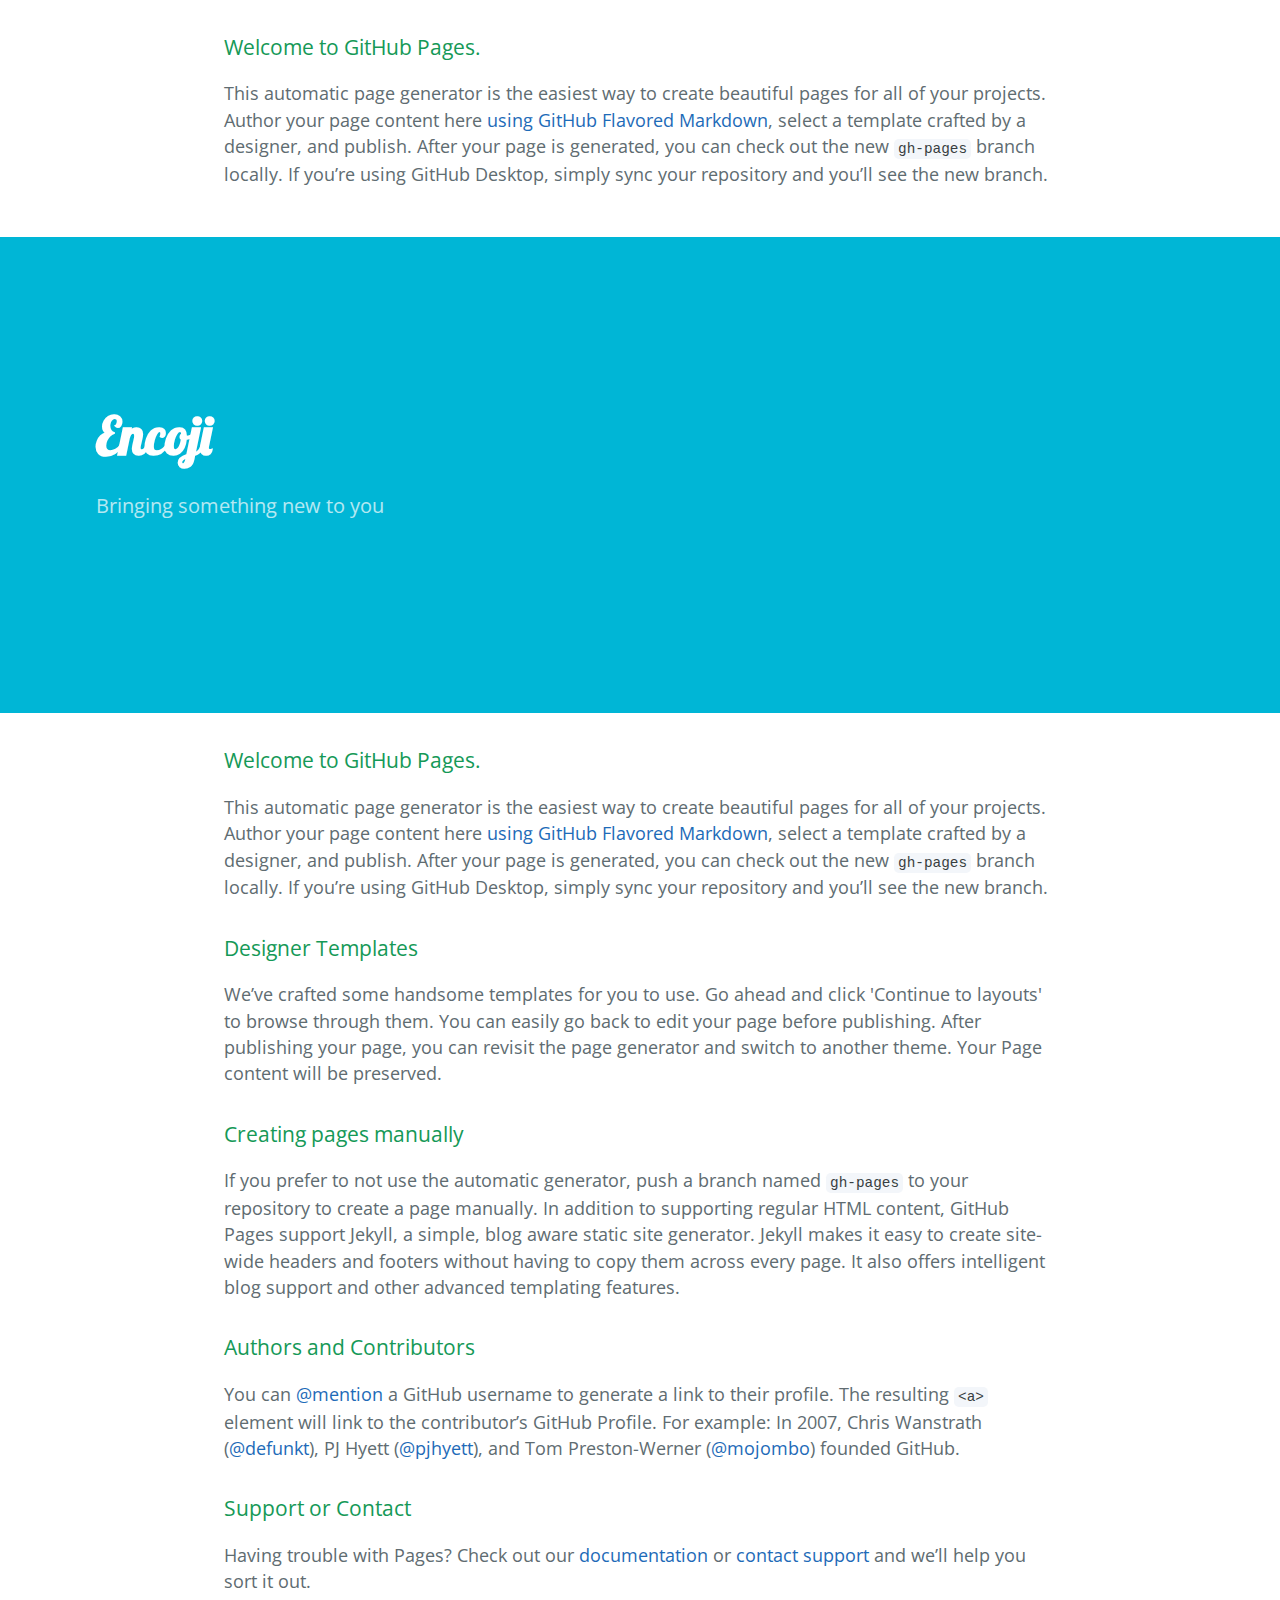
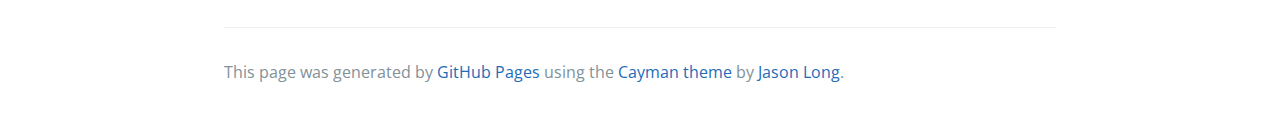
==== commit 03f919fd: "Update index.html" ====
--- a/index.html
+++ b/index.html
@@ -18,8 +18,8 @@
         <p>This automatic page generator is the easiest way to create beautiful pages for all of your projects. Author your page content here <a href="https://guides.github.com/features/mastering-markdown/">using GitHub Flavored Markdown</a>, select a template crafted by a designer, and publish. After your page is generated, you can check out the new <code>gh-pages</code> branch locally. If you’re using GitHub Desktop, simply sync your repository and you’ll see the new branch.</p>
     </section>
     <section class="page-header">
-      <h1 class="project-name">EmojiEncoding</h1>
-      <h2 class="project-tagline">Enhancing events and outreach with an unique twist</h2>
+      <h1 class="project-name">Encoji</h1>
+      <h2 class="project-tagline">Bringing something new to you</h2>
     </section>
 
     <section class="main-content">
--- a/stylesheets/stylesheet.css
+++ b/stylesheets/stylesheet.css
@@ -72,6 +72,7 @@
     padding: 2rem 1rem; } }
 
 .project-name {
+  font-family: "Lobster", Helvetica, Arial, sans-serif;
   margin-top: 0;
   margin-bottom: 0.1rem; }
 
